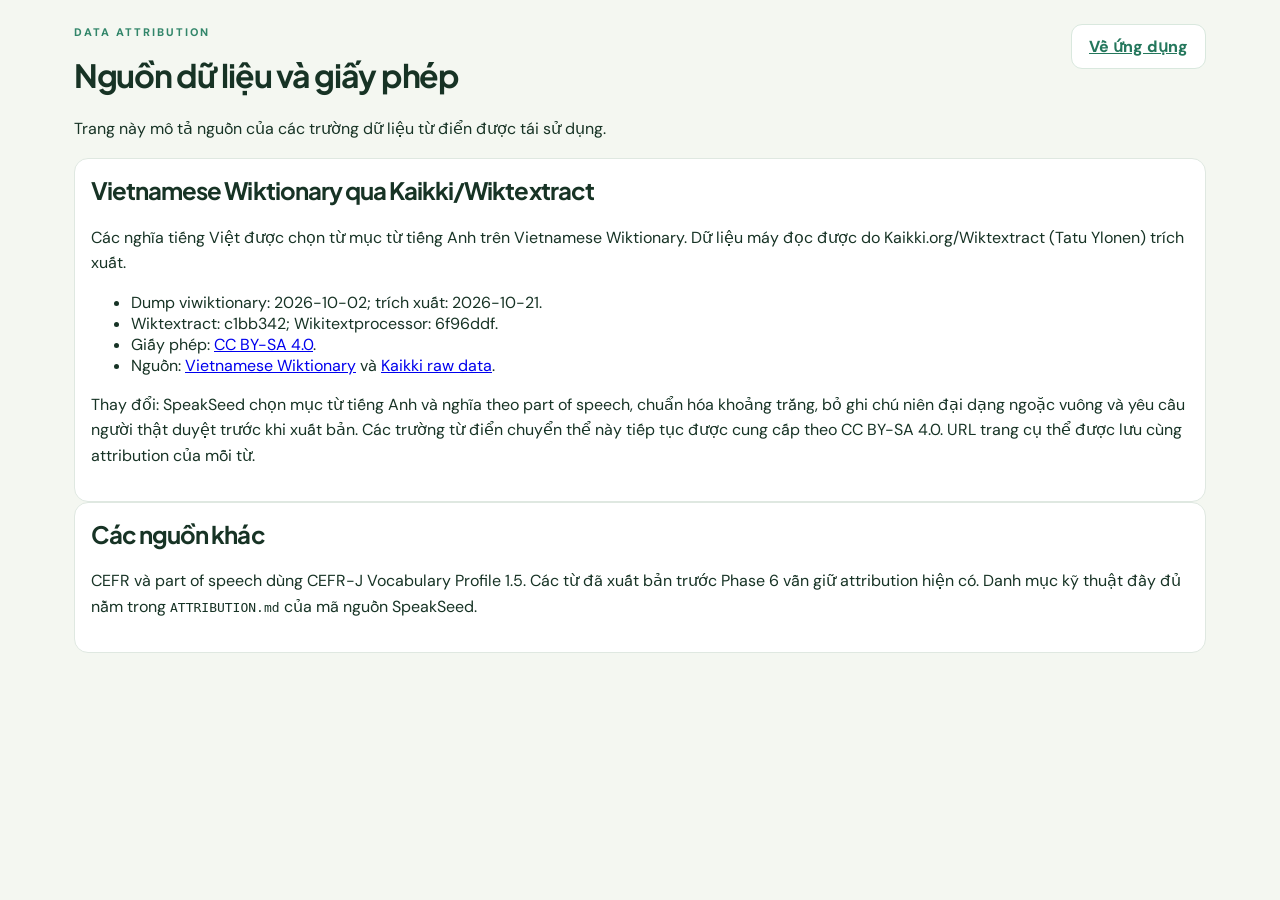
==== static/data-attribution.html @ 6220fe9c "Complete vocabulary release and safe PostgreSQL sync" ====
<!doctype html>
<html lang="vi"><head><meta charset="utf-8"><meta name="viewport" content="width=device-width,initial-scale=1">
<title>SpeakSeed — Nguồn dữ liệu và giấy phép</title><link rel="stylesheet" href="/static/style.css?v=10"></head>
<body class="review-body"><main class="review-shell"><header><div><p class="eyebrow">DATA ATTRIBUTION</p>
<h1>Nguồn dữ liệu và giấy phép</h1><p>Trang này mô tả nguồn của các trường dữ liệu từ điển được tái sử dụng.</p></div><a class="outline" href="/">Về ứng dụng</a></header>
<section class="review-card"><h2>Vietnamese Wiktionary qua Kaikki/Wiktextract</h2>
<p>Các nghĩa tiếng Việt được chọn từ mục từ tiếng Anh trên Vietnamese Wiktionary. Dữ liệu máy đọc được do Kaikki.org/Wiktextract (Tatu Ylonen) trích xuất.</p>
<ul><li>Dump viwiktionary: 2026-10-02; trích xuất: 2026-10-21.</li>
<li>Wiktextract: c1bb342; Wikitextprocessor: 6f96ddf.</li>
<li>Giấy phép: <a href="https://creativecommons.org/licenses/by-sa/4.0/" rel="license">CC BY-SA 4.0</a>.</li>
<li>Nguồn: <a href="https://vi.wiktionary.org/">Vietnamese Wiktionary</a> và <a href="https://kaikki.org/viwiktionary/rawdata.html">Kaikki raw data</a>.</li></ul>
<p>Thay đổi: SpeakSeed chọn mục từ tiếng Anh và nghĩa theo part of speech, chuẩn hóa khoảng trắng, bỏ ghi chú niên đại dạng ngoặc vuông và yêu cầu người thật duyệt trước khi xuất bản. Các trường từ điển chuyển thể này tiếp tục được cung cấp theo CC BY-SA 4.0. URL trang cụ thể được lưu cùng attribution của mỗi từ.</p></section>
<section class="review-card"><h2>Các nguồn khác</h2><p>CEFR và part of speech dùng CEFR-J Vocabulary Profile 1.5. Các từ đã xuất bản trước Phase 6 vẫn giữ attribution hiện có. Danh mục kỹ thuật đầy đủ nằm trong <code>ATTRIBUTION.md</code> của mã nguồn SpeakSeed.</p></section>
</main></body></html>
---- static/style.css ----
@import url('https://fonts.googleapis.com/css2?family=DM+Sans:wght@400;500;600;700;800&family=Plus+Jakarta+Sans:wght@500;600;700;800&display=swap');
:root{--ink:#1e3440;--muted:#82939a;--green:#287b62;--light:#e9f6ee;--border:#e8edeb;--bg:#f8faf8;--orange:#ffb862}*{box-sizing:border-box}body{margin:0;font-family:'DM Sans',sans-serif;background:var(--bg);color:var(--ink)}button,input,textarea,select{font:inherit}button{cursor:pointer}h1,h2,h3,p{margin-top:0}h1,h2,h3{font-family:'Plus Jakarta Sans',sans-serif;letter-spacing:-.04em}p{line-height:1.6}.layout{display:flex;min-height:100vh}.sidebar{width:254px;background:#fff;border-right:1px solid var(--border);padding:29px 18px;display:flex;flex-direction:column;position:sticky;top:0;height:100vh;flex-shrink:0}.brand{font-size:25px;font-weight:800;letter-spacing:-1.5px;padding:0 13px 45px;color:#193c34}.brand>span:not(.brandmark){color:#47a47b}.brandmark{display:inline-grid;place-items:center;width:38px;height:38px;background:#d9f2df;color:#21835d;border-radius:12px;margin-right:6px;font-size:29px}.brand small{display:block;font-size:9px;letter-spacing:2px;margin:6px 0 0 52px;color:#92a6a0}.nav{display:grid;gap:9px}.nav button{border:0;background:transparent;text-align:left;border-radius:13px;padding:15px 18px;font-size:15px;font-weight:700;color:#73858a;display:flex;gap:15px;align-items:center}.nav button.active{background:#e5f5eb;color:#267e5b}.nav button:hover{background:#eff8f2}.sidebar-bottom{margin-top:auto}.side-card{border-radius:17px;background:#f1f8e9;padding:19px}.side-card>div{font-size:30px;margin-bottom:8px}.side-card b{font-size:14px}.side-card p{font-size:12px;color:#72877b;margin:7px 0 0}.user{padding:19px 7px 0;font-size:12px;color:#7b898a}.main{flex:1;min-width:0}.top{height:91px;background:#fff;border-bottom:1px solid var(--border);padding:0 45px;display:flex;justify-content:space-between;align-items:center}.breadcrumb{font-size:10px;letter-spacing:1.5px;font-weight:800;color:#a4b1b0}.breadcrumb span{margin:0 10px;color:#c8d2cd}.breadcrumb b{color:#54756a}.topright{display:flex;gap:14px;align-items:center}.pill{background:#fff6e8;color:#ae722c;border-radius:22px;padding:10px 15px;font-size:13px}.outline{border:1px solid #d9e8de;background:white;border-radius:11px;padding:11px 17px;color:#24775c;font-weight:800}.content{max-width:1240px;margin:auto;padding:38px 45px 70px}.hero{background:#dff1e6;min-height:276px;border-radius:25px;padding:43px 45px;display:flex;align-items:center;justify-content:space-between;overflow:hidden;position:relative}.eyebrow{font-size:11px;letter-spacing:2px;color:#32866a;font-weight:800;margin-bottom:13px}.hero h1{font-size:38px;line-height:1.2;max-width:570px;margin-bottom:15px}.hero p{max-width:480px;color:#66847a;margin-bottom:22px}.hero-graphic{font-size:128px;transform:rotate(-13deg);filter:drop-shadow(0 18px 15px #8db9a980)}.primary{border:0;border-radius:12px;background:#288362;color:white;padding:13px 22px;font-weight:800;box-shadow:0 5px 12px #267c6030}.primary:hover{background:#1f6e52}.primary:disabled{opacity:.45;cursor:not-allowed}.section-head{display:flex;align-items:end;justify-content:space-between;margin:33px 0 18px}.section-head h2{font-size:21px;margin:0}.section-head small{color:var(--muted)}.stats{display:grid;grid-template-columns:repeat(3,1fr);gap:16px;margin-top:24px}.stat,.panel,.topic,.game,.flash,.chatbox{background:#fff;border:1px solid var(--border);border-radius:18px}.stat{padding:22px;display:flex;gap:17px;align-items:center}.stat .emoji{font-size:27px;background:#f1f8f4;width:55px;height:55px;display:grid;place-items:center;border-radius:15px}.stat strong{display:block;font-size:25px}.stat small{color:var(--muted);font-size:12px}.topics{display:grid;grid-template-columns:repeat(3,1fr);gap:16px}.topic{padding:22px;cursor:pointer;transition:.15s}.topic:hover{transform:translateY(-3px);border-color:#8bcaad}.topic .topic-emoji{font-size:31px;background:#f3f8ef;display:grid;place-items:center;width:61px;height:61px;border-radius:17px;margin-bottom:20px}.topic h3{font-size:16px;margin:0 0 7px}.topic p{font-size:12px;color:var(--muted);margin:0}.topic .bar,.bar{height:7px;background:#edf3ee;border-radius:12px;overflow:hidden;margin-top:17px}.bar>div{height:100%;background:#45b785;border-radius:12px}.subhead{font-size:30px;margin:5px 0 9px}.subdesc{color:#82939a;margin-bottom:25px}.toolbar{display:flex;align-items:center;gap:12px;flex-wrap:wrap;margin:20px 0}.select{padding:12px 15px;border:1px solid #e0e9e5;background:white;border-radius:12px;color:#3d6054}.counter{color:#81948a;font-size:13px;margin-left:auto}.flash{max-width:620px;margin:25px auto;padding:30px 35px;text-align:center;min-height:335px;display:flex;flex-direction:column;align-items:center;justify-content:center;box-shadow:0 18px 50px #2a60430b}.flash .bigemoji{font-size:76px}.flash h2{font-size:43px;margin:15px 0 7px}.ipa{color:#85a096;font-size:17px}.meaning{font-size:22px;color:#2a8260;font-weight:800;margin:13px 0}.example{font-style:italic;color:#8a9c9a;font-size:14px}.actions{display:flex;justify-content:center;gap:12px;flex-wrap:wrap;margin:20px}.secondary{border:1px solid #cfe3d8;background:white;color:#2b8060;border-radius:12px;padding:12px 19px;font-weight:800}.danger{border-color:#ffe1d6;color:#d17954}.hint{color:#91a39c;font-size:12px;text-align:center}.panel{padding:25px}.speak-grid{display:grid;grid-template-columns:1.1fr .9fr;gap:20px}.score{font-size:62px;color:#2a8564;font-weight:800}.mic{font-size:33px;border:0;background:#e3f5ea;border-radius:50%;width:83px;height:83px;margin:17px}.mic.recording{background:#ffded8;animation:pulse 1s infinite}@keyframes pulse{50%{transform:scale(1.08)}}.feedback{padding:18px;border-radius:13px;background:#f0f8f2;margin-top:15px;white-space:pre-wrap}.game{max-width:680px;padding:30px;margin:auto}.choice{width:100%;padding:16px;text-align:left;border:1px solid #e3ebe6;border-radius:12px;background:#fff;margin:6px 0;font-weight:700}.choice:hover{background:#eef8f1}.choice.correct{background:#dcf5e6;border-color:#58b987}.choice.wrong{background:#ffe9e6;border-color:#f0a99a}.chatbox{max-width:820px;height:490px;display:flex;flex-direction:column;overflow:hidden}.messages{flex:1;overflow-y:auto;padding:22px;display:flex;flex-direction:column;gap:15px}.bubble{padding:13px 17px;border-radius:15px;max-width:83%;white-space:pre-wrap;line-height:1.6;font-size:14px;background:#f0f6f1;align-self:flex-start}.bubble.mine{background:#2e8867;color:white;align-self:flex-end}.chat-form{border-top:1px solid var(--border);display:flex;gap:10px;padding:16px}.chat-form input{flex:1;min-width:0;border:1px solid #e4ede8;border-radius:12px;padding:12px}.progressrow{display:flex;justify-content:space-between;border-bottom:1px solid var(--border);padding:15px 0;gap:15px}.progressrow:last-child{border:0}.muted{color:#81948d}.hidden{display:none!important}.modal-wrap{position:fixed;inset:0;background:#16382e80;z-index:10;display:grid;place-items:center;padding:20px}.modal{position:relative;background:white;width:100%;max-width:430px;padding:35px;border-radius:24px;box-shadow:0 30px 80px #0002;text-align:center}.modal h2{font-size:25px;margin-bottom:5px}.modal p{font-size:13px;color:#82918c}.logo-circle{background:#e6f5eb;color:#298360;font-size:37px;width:62px;height:62px;border-radius:19px;margin:0 auto 16px}.close{position:absolute;right:18px;top:12px;border:0;background:none;font-size:28px;color:#889}.modal form{text-align:left}.modal label{display:block;font-size:12px;font-weight:800;margin:15px 0 7px}.modal input{width:100%;border:1px solid #dbe8df;border-radius:11px;padding:13px}.full{width:100%;margin-top:20px}.textbtn{border:0;background:none;color:#288362;font-weight:800;margin-top:8px}.error{color:#c85648!important}.toast{position:fixed;right:20px;bottom:20px;background:#254e40;color:white;padding:13px 18px;border-radius:12px;opacity:0;pointer-events:none;transition:.2s;z-index:30}.toast.show{opacity:1}@media(max-width:950px){.sidebar{width:78px;padding:24px 10px}.brand{font-size:0;padding:0 8px 40px}.brandmark{font-size:28px}.brand small,.nav span,.sidebar-bottom{display:none}.nav button{justify-content:center;font-size:23px;padding:12px}.top{padding:0 25px}.content{padding:28px 25px}.hero h1{font-size:31px}.hero-graphic{font-size:80px}.topics{grid-template-columns:repeat(2,1fr)}}@media(max-width:620px){.layout{display:block}.sidebar{position:fixed;top:auto;bottom:0;left:0;width:100%;height:64px;z-index:5;padding:5px 6px;border-right:0;border-top:1px solid var(--border)}.brand{display:none}.nav{display:flex;justify-content:space-around;gap:0}.nav button{font-size:21px;padding:10px 12px}.main{padding-bottom:70px}.top{height:64px;padding:0 16px}.breadcrumb{font-size:9px;letter-spacing:.5px}.breadcrumb span{margin:0 3px}.pill{display:none}.outline{font-size:12px;padding:9px}.content{padding:20px 15px}.hero{padding:26px;min-height:240px}.hero h1{font-size:27px}.hero p{font-size:13px}.hero-graphic{display:none}.stats{grid-template-columns:repeat(3,1fr);gap:7px}.stat{padding:13px 7px;display:block;text-align:center}.stat .emoji{margin:auto auto 7px;width:38px;height:38px;font-size:20px}.stat strong{font-size:21px}.stat small{font-size:10px}.topics{gap:10px}.topic{padding:15px}.topic .topic-emoji{width:48px;height:48px;font-size:25px;margin-bottom:12px}.topic h3{font-size:14px}.speak-grid{grid-template-columns:1fr}.flash{padding:25px 15px}.flash h2{font-size:36px}.subhead{font-size:25px}.game{padding:18px}.counter{margin-left:0}}

.stagebar{display:flex;gap:13px;align-items:center;flex-wrap:wrap;background:#e8f5ed;border:1px solid #cfe8d9;border-radius:15px;padding:12px 18px;margin-bottom:23px;font-size:13px;color:#497562}.stagebar label{font-weight:800}.stagebar select{padding:9px 12px;background:white;border:1px solid #bddfcb;border-radius:9px;font-weight:700;color:#276c53}.answer-input{display:block;width:100%;padding:17px;margin:19px 0 14px;border:2px solid #dce9e1;border-radius:12px;font-size:17px;outline:none}.answer-input:focus{border-color:#45ae80}.promptemoji{font-size:58px;margin:16px 0}.exercise-question{font-size:27px;line-height:1.4}.nav{overflow-y:auto;min-height:0}.sidebar-bottom{padding-top:12px}@media(max-width:620px){.nav{overflow-x:auto;justify-content:flex-start}.nav button{flex:0 0 auto;font-size:20px}.nav button span{display:none}.stagebar span{width:100%}.exercise-question{font-size:22px}}
.speakpanel{background:white;border:1px solid #e3ece7;border-radius:22px;padding:24px;max-width:900px}.speakcontrols{display:flex;gap:12px;flex-wrap:wrap;margin-bottom:16px}.speakcontrols label{display:flex;flex-direction:column;gap:6px;font-size:13px;font-weight:700}.speakcontrols select{padding:11px;border:1px solid #cbdcd3;border-radius:10px;background:#f8fcfa;min-width:145px}.speaklog{height:350px;overflow-y:auto;background:#f6faf8;border-radius:15px;padding:18px;margin:18px 0;display:flex;flex-direction:column;gap:12px}.speaklog .bubble{max-width:85%;align-self:flex-start;white-space:pre-wrap}.speaklog .bubble.mine{align-self:flex-end;background:#d9f4e4}.speakactions{display:flex;gap:12px;margin-bottom:16px}@media(max-width:650px){.speakpanel{padding:14px}.speakcontrols label{width:100%}.speakcontrols select{width:100%}.speaklog{height:300px}}
.grammar-summary{display:grid;grid-template-columns:repeat(3,1fr);gap:14px;margin:22px 0}.grammar-summary>div{background:#eaf7ef;border:1px solid #cee8d8;border-radius:16px;padding:18px;text-align:center}.grammar-summary strong{display:block;font-size:28px;color:#277c5d}.grammar-summary span{font-size:12px;color:#6f887d}.grammar-roadmap{display:grid;gap:22px}.grammar-unit{background:white;border:1px solid var(--border);border-radius:21px;padding:25px}.unit-head{display:flex;justify-content:space-between;gap:20px}.unit-head h2{margin:3px 0 8px}.unit-head p{color:var(--muted);margin:0}.unit-score{text-align:center;background:#f2f8f4;border-radius:14px;padding:12px 18px;min-width:105px}.unit-score b{display:block;font-size:21px;color:#297e60}.unit-score small{font-size:10px;color:var(--muted)}.lesson-grid{display:grid;grid-template-columns:repeat(2,1fr);gap:10px;margin:20px 0}.lesson-card{border:1px solid #deebe3;background:#fbfdfc;border-radius:13px;padding:14px;text-align:left;display:flex;align-items:center;gap:12px;color:#294e41}.lesson-card>span{display:grid;place-items:center;min-width:31px;height:31px;border-radius:50%;background:#e5f4ea;color:#2b815f;font-weight:800}.lesson-card b,.lesson-card small{display:block}.lesson-card small{margin-top:4px;color:#879991}.lesson-card:hover{border-color:#70bd95;background:#f1faf4}.lesson-card.done{border-color:#58b987;background:#effaf3}.unit-test{margin-top:2px}.lesson-theory{display:grid;grid-template-columns:1.2fr .8fr;gap:24px;background:#e8f5ed;border:1px solid #cae5d5;border-radius:21px;padding:27px;margin:14px 0}.lesson-theory h1{margin:5px 0 12px}.lesson-theory p{line-height:1.7}.formula{background:white;border-radius:12px;padding:14px;margin-top:17px}.formula b{display:block;font-size:11px;color:#668579;text-transform:uppercase;margin-bottom:7px}.formula code{white-space:normal;color:#186c4d;font-size:15px}.examples{background:#fff;border-radius:15px;padding:18px}.examples h3{margin-top:0}.examples p{padding-bottom:12px;border-bottom:1px solid #edf2ef}.examples p:last-child{border:0;padding-bottom:0}.examples span{color:#71887f;font-size:13px}.common-errors{background:#fff4f0;border:1px solid #f4d9d0;border-radius:14px;padding:15px 19px;margin-bottom:20px}.common-errors summary{font-weight:800;cursor:pointer}.common-errors>div{margin-top:13px;font-size:14px}.grammar-exercise{max-width:820px;margin:22px auto;background:white;border:1px solid var(--border);border-radius:21px;padding:28px}.grammar-exercise h2{line-height:1.5}.exercise-meta{display:flex;justify-content:space-between;color:#568071;font-size:12px;text-transform:uppercase;letter-spacing:.5px}.grammar-options{display:grid;gap:10px;margin:20px 0}.vocab-hints{display:flex;gap:8px;flex-wrap:wrap;margin:16px 0}.vocab-hints>small{width:100%;color:#869991}.vocab-chip{background:#f0f7f2;border:1px solid #d8e9de;border-radius:20px;padding:6px 10px;font-size:11px;color:#55756a}.feedback.ok{border-left:4px solid #43a978}.feedback.no{border-left:4px solid #df8b68}@media(max-width:700px){.lesson-grid,.lesson-theory{grid-template-columns:1fr}.unit-head{display:block}.unit-score{margin-top:15px}.grammar-unit,.grammar-exercise{padding:18px}.grammar-summary{gap:7px}.grammar-summary>div{padding:12px 5px}}

.dashboard-head{display:flex;align-items:center;justify-content:space-between;gap:20px;background:linear-gradient(135deg,#dff3e7,#f3fae9);border-radius:24px;padding:30px 34px;margin-bottom:20px}.dashboard-head h1{font-size:32px;margin:5px 0}.dashboard-head p{margin:0;color:#668078}.metric-grid{display:grid;grid-template-columns:repeat(5,1fr);gap:12px;margin-bottom:20px}.metric{background:#fff;border:1px solid var(--border);border-radius:17px;padding:18px;text-align:center}.metric span{display:block;font-size:23px}.metric b{display:block;font-size:25px;margin:6px 0;color:#277c5d}.metric small{color:var(--muted)}.dashboard-grid{display:grid;grid-template-columns:1.15fr .85fr;gap:20px}.daily-plan{display:grid;gap:10px}.plan-item{width:100%;display:flex;align-items:center;gap:13px;text-align:left;border:1px solid #dfeae4;background:#fbfdfc;border-radius:13px;padding:13px;color:var(--ink)}.plan-item>span{display:grid;place-items:center;width:38px;height:38px;border-radius:11px;background:#e7f4eb;color:#287b62;font-weight:800}.plan-item b,.plan-item small{display:block}.plan-item small{color:var(--muted);margin-top:3px}.plan-item.done{background:#edf9f1;border-color:#94d0ad}.plan-item.done>span{background:#48a978;color:white}.next-card{background:#eef8f2;border-radius:15px;padding:17px;margin-bottom:22px}.next-card>span,.level-badge{display:inline-grid;place-items:center;background:#287b62;color:#fff;border-radius:10px;padding:7px 10px;font-weight:800}.next-card h3{margin:10px 0 5px}.weak-row{display:flex;justify-content:space-between;padding:10px 0;border-bottom:1px solid var(--border);font-size:13px}.placement-intro{max-width:720px;margin:20px auto}.placement-intro li{margin:9px 0;line-height:1.5}.placement-progress{max-width:760px;margin:0 auto 20px}.placement-progress>div:first-child{display:flex;justify-content:space-between}.placement-progress span{color:var(--muted);font-size:13px}.placement-question{max-width:760px}.placement-result{max-width:720px;margin:20px auto;background:#fff;border:1px solid var(--border);border-radius:22px;padding:30px;text-align:center}.level-badge{font-size:32px;width:82px;height:82px;border-radius:50%;margin-bottom:13px}.level-scores{display:grid;grid-template-columns:repeat(5,1fr);gap:8px;margin:22px 0}.level-scores>div{background:#f0f7f2;border-radius:12px;padding:12px}.level-scores b,.level-scores span{display:block}.level-scores span{color:var(--muted);margin-top:5px}.placement-result .feedback{text-align:left;margin:20px 0}
@media(max-width:900px){.metric-grid{grid-template-columns:repeat(3,1fr)}.dashboard-grid{grid-template-columns:1fr}}
@media(max-width:620px){.dashboard-head{padding:22px;display:block}.dashboard-head button{margin-top:14px}.dashboard-head h1{font-size:26px}.metric-grid{grid-template-columns:repeat(2,1fr);gap:8px}.metric{padding:13px 8px}.metric:last-child{grid-column:span 2}.metric b{font-size:21px}.level-scores{grid-template-columns:repeat(5,minmax(0,1fr));gap:4px}.level-scores>div{padding:9px 2px;font-size:12px}.placement-result{padding:20px 15px}.placement-question h2{font-size:21px}}
.placement-navigator{display:flex;gap:6px;max-width:850px;margin:0 auto 18px;overflow-x:auto;padding:5px 2px 10px}.placement-dot{flex:0 0 34px;height:34px;border:1px solid #d6e4dc;background:#fff;border-radius:9px;color:#6f847b;font-size:11px}.placement-dot.answered{background:#e0f4e8;border-color:#65b98b;color:#236c50}.placement-dot.skipped{background:#fff3dc;border-color:#e8bf71;color:#805e23}.placement-dot.audio_unavailable{background:#fbe9e5;border-color:#dba492;color:#8d4f3b}.placement-dot.active{outline:3px solid #ffb862;outline-offset:1px}.placement-passage{background:#f4f8f5;border-left:4px solid #459a75;border-radius:12px;padding:18px;line-height:1.8;margin-bottom:22px}.placement-listen{display:flex;align-items:center;gap:10px;flex-wrap:wrap;background:#eef7f2;border-radius:14px;padding:15px;margin-bottom:20px}.placement-listen span{font-size:12px;color:#60796f}.placement-actions{display:flex;gap:8px;justify-content:space-between;flex-wrap:wrap;margin-top:22px}.placement-submit{display:block;width:100%;margin-top:18px}.choice.selected{background:#dff3e7;border-color:#4bab7d}.order-answer{min-height:70px;border:2px dashed #bcdaca;border-radius:14px;padding:13px;display:flex;gap:7px;align-items:center;flex-wrap:wrap}.order-answer button,.order-tokens button{width:auto;margin:3px;padding:11px 14px}.order-answer button{border:1px solid #4eaf82;background:#e5f6ec;border-radius:10px;color:#245f49;font-weight:800}.order-answer span{color:#81948b}.order-tokens{display:flex;gap:7px;flex-wrap:wrap;margin:16px 0}.placement-section-scores{display:grid;grid-template-columns:repeat(3,1fr);gap:9px;margin:22px 0}.placement-section-scores>div{background:#eff7f2;border-radius:12px;padding:13px}.placement-section-scores b,.placement-section-scores strong,.placement-section-scores small{display:block}.placement-section-scores strong{font-size:23px;color:#277c5d;margin:5px}.placement-section-scores small{color:#71887f}.placement-analysis{text-align:left;background:#f7faf8;border-radius:15px;padding:18px;margin:20px 0}.placement-analysis h3{margin:9px 0}.placement-topic{display:inline-block;background:#e4f3e9;border-radius:20px;padding:7px 10px;margin:3px;font-size:12px}.placement-details{max-width:850px;margin:25px auto}.placement-review{background:#fff;border:1px solid var(--border);border-left:4px solid #d78b72;border-radius:13px;padding:14px 17px;margin:9px 0}.placement-review.correct{border-left-color:#46a879}.placement-review summary{cursor:pointer;font-weight:800}.placement-review h4{line-height:1.5}.placement-transcript{background:#edf6f0;border-radius:10px;padding:13px;line-height:1.6}.placement-transcript button{margin-left:8px}@media(max-width:620px){.placement-section-scores{grid-template-columns:repeat(2,1fr)}.placement-actions button{flex:1}.placement-actions .danger{flex-basis:100%}.placement-navigator{margin-left:-5px;margin-right:-5px}}
.goal-picker{display:flex;gap:9px;align-items:center;margin-top:14px;font-size:12px;font-weight:800;color:#497562}.goal-picker select{border:1px solid #b9dbc7;background:white;border-radius:9px;padding:7px}
.beginner-steps{display:grid;grid-template-columns:repeat(3,1fr);gap:14px;margin:24px 0}.beginner-steps>div,.beginner-onboarding{background:#fff;border:1px solid var(--border);border-radius:18px;padding:20px}.beginner-steps b{display:grid;place-items:center;width:34px;height:34px;border-radius:50%;background:#dff3e7;color:#267b5c}.beginner-steps h3{margin:12px 0 6px}.beginner-steps p,.beginner-onboarding p{color:#6f837b;font-size:13px;margin-bottom:0}.beginner-onboarding{display:flex;align-items:center;justify-content:space-between;gap:20px;margin-bottom:20px;border-color:#b9dec8;background:#f7fcf8}.beginner-onboarding h2{margin:0 0 7px}.beginner-onboarding .actions{margin:0;flex:0 0 auto}.beginner-actions{justify-content:flex-start;margin:0}@media(max-width:620px){.beginner-steps{grid-template-columns:1fr}.beginner-onboarding{display:block}.beginner-onboarding .actions{justify-content:flex-start;margin-top:16px}.beginner-onboarding .actions button,.beginner-actions button{width:100%}}

.skill-tabs{display:grid;grid-template-columns:repeat(4,1fr);gap:10px;margin:18px 0}.skill-tab{border:1px solid #dbe9e1;background:#fff;color:#59756b;border-radius:13px;padding:13px;font-weight:800}.skill-tab.active{background:#287b62;color:#fff;border-color:#287b62}.skill-note{display:flex;justify-content:space-between;align-items:center;gap:15px;background:#eaf6ee;border-radius:14px;padding:14px 18px;margin-bottom:16px}.skill-note span{color:#6f867e;font-size:13px}.skill-cards{display:grid;grid-template-columns:repeat(3,1fr);gap:14px}.skill-card{display:flex;gap:14px;text-align:left;background:#fff;border:1px solid var(--border);border-radius:17px;padding:20px;color:var(--ink);min-height:175px}.skill-card>span{display:grid;place-items:center;flex:0 0 45px;height:45px;border-radius:13px;background:#e9f5ed;font-size:22px}.skill-card h3{margin:5px 0 7px}.skill-card p{color:var(--muted);font-size:13px;line-height:1.45}.skill-card small,.skill-card em{color:#5e8275;font-size:10px;text-transform:uppercase;letter-spacing:.5px}.skill-card.done{border-color:#59b986;background:#f3fbf6}.skill-card:disabled{opacity:.55;cursor:not-allowed}.skill-hero{display:flex;align-items:center;gap:20px;background:linear-gradient(135deg,#e2f3e8,#f4faeb);border-radius:22px;padding:26px;margin:12px 0 18px}.skill-hero>span{display:grid;place-items:center;min-width:72px;height:72px;background:#fff;border-radius:20px;font-size:37px}.skill-hero h1{margin:3px 0 8px}.skill-hero p{margin:0;color:#668078}.skill-content,.skill-question,.reading-passage,.vocab-save,.speaking-task{background:#fff;border:1px solid var(--border);border-radius:18px;padding:25px;margin:15px 0}.listening-content{text-align:center}.listening-content details{text-align:left;background:#f4f8f5;border-radius:12px;padding:13px 16px;margin-top:18px}.listening-content summary{cursor:pointer;font-weight:800}.skill-question{max-width:850px;margin:18px auto}.reading-passage{font-size:18px;line-height:1.9}.vocab-save{display:flex;gap:8px;flex-wrap:wrap}.vocab-save h3{width:100%}.vocab-save .vocab-chip{cursor:pointer}.vocab-save .vocab-chip b{color:#267b5e}.rubric,.writing-limits{display:flex;flex-wrap:wrap;gap:8px;margin:18px 0}.rubric span,.writing-limits span,.writing-limits b{background:#edf7f1;border-radius:20px;padding:8px 12px;font-size:12px}.writing-area{width:100%;min-height:280px;resize:vertical;border:2px solid #dce9e1;border-radius:14px;padding:17px;line-height:1.7;outline:none}.writing-area:focus{border-color:#45ae80}.writing-count{text-align:right;color:var(--muted);font-size:12px;margin-top:6px}.speaking-task{border-left:5px solid #328766}.skill-progress-grid{display:grid;grid-template-columns:repeat(4,1fr);gap:12px;margin:20px 0}.skill-progress-grid button{background:#fff;border:1px solid var(--border);border-radius:16px;padding:18px;color:var(--ink)}.skill-progress-grid span,.skill-progress-grid b,.skill-progress-grid small{display:block}.skill-progress-grid span{font-size:25px}.skill-progress-grid b{font-size:22px;color:#287b62;margin:6px}.skill-progress-grid small{color:var(--muted)}
@media(max-width:800px){.skill-cards{grid-template-columns:1fr 1fr}.skill-progress-grid{grid-template-columns:1fr 1fr}}
@media(max-width:620px){.skill-tabs{grid-template-columns:1fr 1fr}.skill-cards{grid-template-columns:1fr}.skill-note{display:block}.skill-note span{display:block;margin-top:5px}.skill-hero{padding:18px;align-items:flex-start}.skill-hero>span{min-width:50px;height:50px;font-size:27px}.skill-content,.skill-question,.reading-passage,.vocab-save,.speaking-task{padding:18px}.reading-passage{font-size:16px}.writing-area{min-height:220px}.skill-progress-grid{gap:8px}.skill-progress-grid button{padding:13px 7px}}
.skip-link{position:fixed;left:12px;top:-80px;z-index:100;background:#fff;color:#174d3b;padding:12px;border:2px solid #287b62;border-radius:8px}.skip-link:focus{top:12px}button:focus-visible,input:focus-visible,textarea:focus-visible,select:focus-visible,a:focus-visible{outline:3px solid #ffb862;outline-offset:3px}@media(max-width:620px){html,body{overflow-x:hidden}button,input,select{min-height:44px}.sidebar{overflow:hidden;max-width:100vw}.nav{width:100%;max-width:100%;overflow-x:auto;overflow-y:hidden}}
.speech-panel{display:flex;align-items:center;gap:10px;flex-wrap:wrap;background:#eef8f2;border:1px solid #cfe5d7;border-radius:16px;padding:12px 14px;margin:0 0 18px}.speech-settings{display:flex;align-items:center;gap:10px;flex:1;flex-wrap:wrap}.speech-settings label{display:flex;align-items:center;gap:7px;font-size:12px;font-weight:800}.speech-settings select{max-width:270px;padding:9px;border:1px solid #cbded3;border-radius:9px;background:white}.speech-settings input[type=range]{width:115px;min-height:0}.speech-settings output{min-width:38px;color:#287b62}.speech-settings small{width:100%;color:#668078}.live-quota-warning{background:#fff6e8;border:1px solid #f1d3a6;color:#7c5726;border-radius:12px;padding:12px 15px;margin:12px 0;font-size:13px;line-height:1.5}@media(max-width:620px){.speech-panel,.speech-settings{align-items:stretch}.speech-settings label{width:100%;justify-content:space-between}.speech-settings select{max-width:100%;width:62%}.speech-settings button{flex:1}}
.placement-history{max-width:720px;margin:18px auto}.placement-history button{width:100%;display:flex;justify-content:space-between;align-items:center;border:1px solid #dbe8e0;background:#fff;border-radius:11px;padding:12px 14px;margin:7px 0;color:var(--ink)}.placement-history button:hover{background:#f0f8f3}.placement-history b{color:#277c5d}.placement-history span{font-size:12px;color:#71877f}
.placement-dot.in_progress{background:#e8f0fb;border-color:#86a8d2;color:#3d648f}
.vocabulary-tabs{display:flex;gap:8px;margin:16px 0 20px}.vocabulary-tabs button{border:1px solid #cfe2d7;background:#fff;color:#527268;border-radius:12px;padding:12px 18px;font-weight:800}.vocabulary-tabs button.active{background:#287b62;border-color:#287b62;color:#fff}.topic-summary{background:#edf7f1;border-radius:14px;padding:14px 18px;margin-bottom:16px;color:#53756a}.vocab-topic-grid{display:grid;grid-template-columns:repeat(3,1fr);gap:14px}.vocab-topic-card{display:flex;gap:14px;text-align:left;background:#fff;border:1px solid var(--border);border-radius:17px;padding:18px;color:var(--ink);min-height:190px}.vocab-topic-card>span{display:grid;place-items:center;flex:0 0 48px;height:48px;border-radius:14px;background:#edf7f1;font-size:25px}.vocab-topic-card h3{margin:3px 0 6px}.vocab-topic-card p{color:var(--muted);font-size:12px;line-height:1.4;margin-bottom:8px}.vocab-topic-card small,.vocab-topic-card em{display:block;color:#66877a;font-size:10px}.vocab-topic-card:disabled{opacity:.5;cursor:not-allowed}.vocab-search{min-width:210px;padding:12px 15px;border:1px solid #e0e9e5;background:white;border-radius:12px;color:#3d6054}@media(max-width:950px){.vocab-topic-grid{grid-template-columns:repeat(2,1fr)}}@media(max-width:620px){.vocabulary-tabs{display:grid;grid-template-columns:1fr 1fr}.vocabulary-tabs button{padding:11px 8px}.vocab-topic-grid{grid-template-columns:1fr}.vocab-topic-card{min-height:0}.vocab-search{width:100%;min-width:0}.toolbar>.select{flex:1;min-width:145px}}
.reviewed-enrichment{margin-top:14px;background:#edf7f1;border-radius:10px;padding:10px;font-size:12px}.reviewed-enrichment b,.reviewed-enrichment span{display:block}.reviewed-enrichment span{color:#527568;margin-top:4px}
.review-body{background:#f4f7f1;color:#173325}.review-shell{max-width:1180px;margin:auto;padding:24px}.review-shell>header{display:flex;justify-content:space-between;gap:16px;align-items:flex-start}.preview-warning{background:#fff3cd;border:1px solid #e7bd52;border-radius:12px;padding:12px;margin:18px 0;font-weight:800}.review-filters,.review-actions{display:flex;flex-wrap:wrap;gap:10px;align-items:center;background:white;padding:14px;border-radius:14px;margin:12px 0}.review-filters select,.review-actions input{min-height:42px;padding:8px;border:1px solid #cbd8ce;border-radius:9px}.review-actions input{flex:1;min-width:240px}.review-actions .danger{background:#8d2733;color:white}.review-grid{display:grid;grid-template-columns:repeat(2,minmax(0,1fr));gap:14px}.review-card{background:white;border:1px solid #dfe8e1;border-radius:14px;padding:16px}.review-card fieldset{border:1px solid #dfe8e1;border-radius:10px;display:grid;gap:6px}.review-card pre{white-space:pre-wrap;overflow-wrap:anywhere;font-size:12px}@media(max-width:700px){.review-shell{padding:14px}.review-shell>header{display:block}.review-grid{grid-template-columns:1fr}.review-actions button,.review-filters select{flex:1 1 44%}}
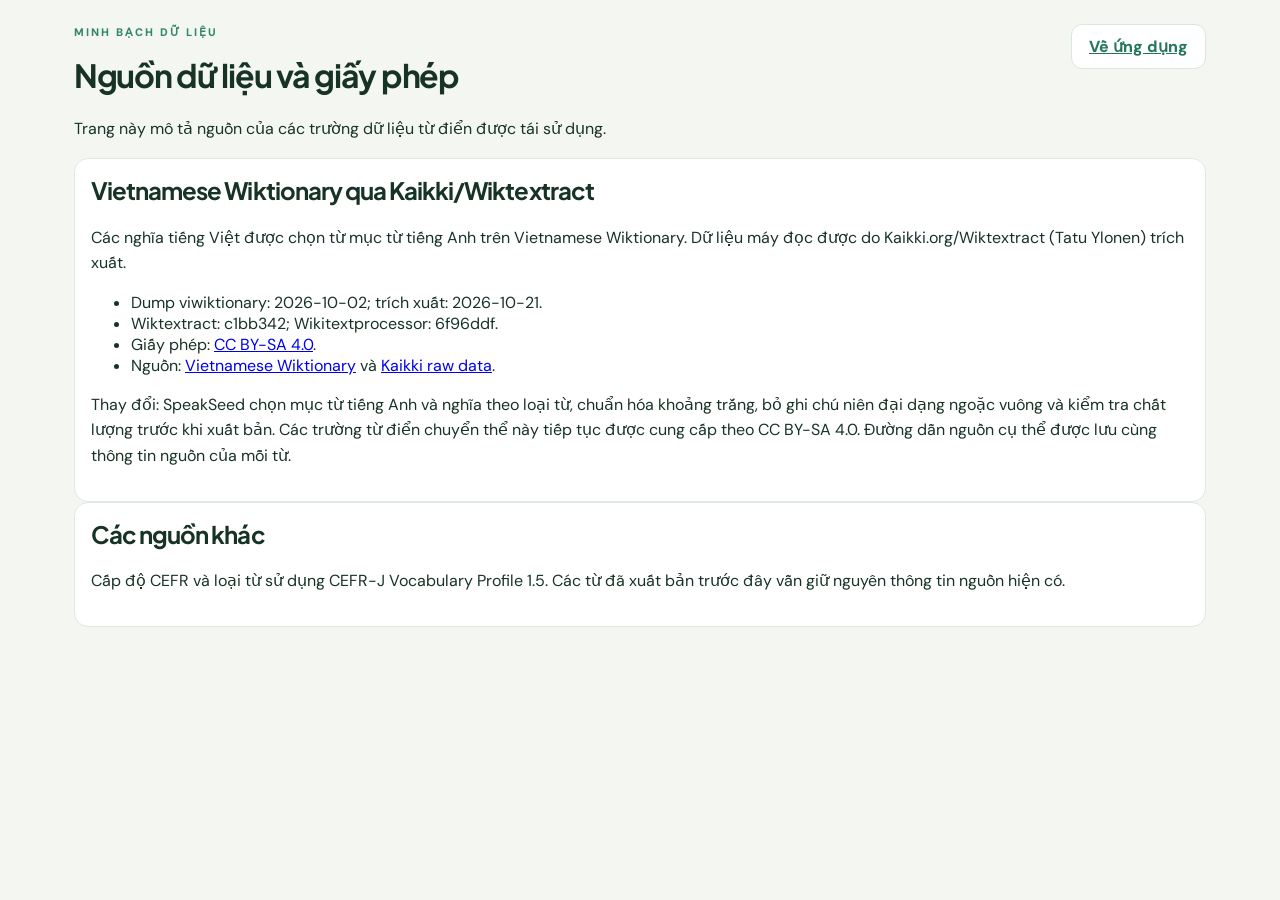
==== commit 149483ba: "fix: polish learner-facing UI and remove technical messages" ====
--- a/static/data-attribution.html
+++ b/static/data-attribution.html
@@ -1,7 +1,7 @@
 <!doctype html>
 <html lang="vi"><head><meta charset="utf-8"><meta name="viewport" content="width=device-width,initial-scale=1">
 <title>SpeakSeed — Nguồn dữ liệu và giấy phép</title><link rel="stylesheet" href="/static/style.css?v=10"></head>
-<body class="review-body"><main class="review-shell"><header><div><p class="eyebrow">DATA ATTRIBUTION</p>
+<body class="review-body"><main class="review-shell"><header><div><p class="eyebrow">MINH BẠCH DỮ LIỆU</p>
 <h1>Nguồn dữ liệu và giấy phép</h1><p>Trang này mô tả nguồn của các trường dữ liệu từ điển được tái sử dụng.</p></div><a class="outline" href="/">Về ứng dụng</a></header>
 <section class="review-card"><h2>Vietnamese Wiktionary qua Kaikki/Wiktextract</h2>
 <p>Các nghĩa tiếng Việt được chọn từ mục từ tiếng Anh trên Vietnamese Wiktionary. Dữ liệu máy đọc được do Kaikki.org/Wiktextract (Tatu Ylonen) trích xuất.</p>
@@ -9,6 +9,6 @@
 <li>Wiktextract: c1bb342; Wikitextprocessor: 6f96ddf.</li>
 <li>Giấy phép: <a href="https://creativecommons.org/licenses/by-sa/4.0/" rel="license">CC BY-SA 4.0</a>.</li>
 <li>Nguồn: <a href="https://vi.wiktionary.org/">Vietnamese Wiktionary</a> và <a href="https://kaikki.org/viwiktionary/rawdata.html">Kaikki raw data</a>.</li></ul>
-<p>Thay đổi: SpeakSeed chọn mục từ tiếng Anh và nghĩa theo part of speech, chuẩn hóa khoảng trắng, bỏ ghi chú niên đại dạng ngoặc vuông và yêu cầu người thật duyệt trước khi xuất bản. Các trường từ điển chuyển thể này tiếp tục được cung cấp theo CC BY-SA 4.0. URL trang cụ thể được lưu cùng attribution của mỗi từ.</p></section>
-<section class="review-card"><h2>Các nguồn khác</h2><p>CEFR và part of speech dùng CEFR-J Vocabulary Profile 1.5. Các từ đã xuất bản trước Phase 6 vẫn giữ attribution hiện có. Danh mục kỹ thuật đầy đủ nằm trong <code>ATTRIBUTION.md</code> của mã nguồn SpeakSeed.</p></section>
+<p>Thay đổi: SpeakSeed chọn mục từ tiếng Anh và nghĩa theo loại từ, chuẩn hóa khoảng trắng, bỏ ghi chú niên đại dạng ngoặc vuông và kiểm tra chất lượng trước khi xuất bản. Các trường từ điển chuyển thể này tiếp tục được cung cấp theo CC BY-SA 4.0. Đường dẫn nguồn cụ thể được lưu cùng thông tin nguồn của mỗi từ.</p></section>
+<section class="review-card"><h2>Các nguồn khác</h2><p>Cấp độ CEFR và loại từ sử dụng CEFR-J Vocabulary Profile 1.5. Các từ đã xuất bản trước đây vẫn giữ nguyên thông tin nguồn hiện có.</p></section>
 </main></body></html>
--- a/static/style.css
+++ b/static/style.css
@@ -19,6 +19,11 @@
 .speech-panel{display:flex;align-items:center;gap:10px;flex-wrap:wrap;background:#eef8f2;border:1px solid #cfe5d7;border-radius:16px;padding:12px 14px;margin:0 0 18px}.speech-settings{display:flex;align-items:center;gap:10px;flex:1;flex-wrap:wrap}.speech-settings label{display:flex;align-items:center;gap:7px;font-size:12px;font-weight:800}.speech-settings select{max-width:270px;padding:9px;border:1px solid #cbded3;border-radius:9px;background:white}.speech-settings input[type=range]{width:115px;min-height:0}.speech-settings output{min-width:38px;color:#287b62}.speech-settings small{width:100%;color:#668078}.live-quota-warning{background:#fff6e8;border:1px solid #f1d3a6;color:#7c5726;border-radius:12px;padding:12px 15px;margin:12px 0;font-size:13px;line-height:1.5}@media(max-width:620px){.speech-panel,.speech-settings{align-items:stretch}.speech-settings label{width:100%;justify-content:space-between}.speech-settings select{max-width:100%;width:62%}.speech-settings button{flex:1}}
 .placement-history{max-width:720px;margin:18px auto}.placement-history button{width:100%;display:flex;justify-content:space-between;align-items:center;border:1px solid #dbe8e0;background:#fff;border-radius:11px;padding:12px 14px;margin:7px 0;color:var(--ink)}.placement-history button:hover{background:#f0f8f3}.placement-history b{color:#277c5d}.placement-history span{font-size:12px;color:#71877f}
 .placement-dot.in_progress{background:#e8f0fb;border-color:#86a8d2;color:#3d648f}
+.xp-panel{background:linear-gradient(135deg,#fff8df,#f0f9ed);border:1px solid #e5dfb5;border-radius:18px;padding:18px;margin:0 0 20px}.xp-panel>div:first-child{display:flex;justify-content:space-between;gap:12px}.xp-panel small{color:var(--muted)}.xp-panel .bar{margin:12px 0}.achievements{display:flex;gap:8px;flex-wrap:wrap}.achievement{border:1px solid #d5ddd7;background:#fff;color:#7a8982;border-radius:999px;padding:7px 11px;font-size:12px}.achievement.earned{border-color:#e4bd54;background:#fff4c9;color:#775a08;font-weight:800}.journey{margin-top:20px}.journey-unit{display:flex;align-items:center;gap:12px;border:1px solid #dfe9e3;border-radius:13px;padding:14px;margin:9px 0}.journey-unit>span{display:grid;place-items:center;width:36px;height:36px;border-radius:50%;background:#edf3ef}.journey-unit b,.journey-unit small{display:block}.journey-unit small{color:var(--muted);margin-top:4px}.journey-unit.completed{background:#edf9f1;border-color:#8dcba7}.journey-unit.in_progress{border-color:#e9bc64;background:#fffaf0}.journey-unit.locked{opacity:.6}
+@media(max-width:620px){.xp-panel>div:first-child{display:block}.xp-panel small{display:block;margin-top:5px}.journey-unit{padding:12px}.metric-grid{grid-template-columns:repeat(2,minmax(0,1fr))}}
+.game-tabs{max-width:720px;margin-left:auto;margin-right:auto}.match-board{display:grid;grid-template-columns:1fr 1fr;gap:16px;max-width:760px;margin:20px auto}.match-board>div{display:grid;gap:10px}.match-board .choice{margin:0;min-height:58px}.match-board .matched{background:#dff5e8;border-color:#51ad79;color:#236e4c}.feedback.success{max-width:760px;margin:15px auto;text-align:center}.feedback.success button{margin-left:12px}@media(max-width:620px){.match-board{gap:8px}.match-board .choice{padding:10px 7px;font-size:13px}.feedback.success button{display:block;width:100%;margin:12px 0 0}}
+.speak-target{display:flex;align-items:center;justify-content:space-between;gap:20px;background:#e7f5ec;border:1px solid #cce5d5;border-radius:20px;padding:22px 26px;margin:16px 0}.speak-target>div:first-child{display:flex;align-items:center;gap:18px;min-width:0}.speak-target>div:first-child>span{font-size:48px}.speak-target h1{font-size:32px;margin:0 0 6px;overflow-wrap:anywhere}.speak-target .actions{margin:0}.pronunciation-mode{display:block;background:#fff;border:1px solid var(--border);border-radius:20px;padding:25px;margin:16px 0}.pronunciation-mode h2{margin:8px 0}.mode-badge{display:inline-block;background:#ddf4e6;color:#26785a;border-radius:999px;padding:7px 11px;font-size:11px;font-weight:800;letter-spacing:.7px}.recognition-status{text-align:center;color:#55776b;font-weight:700}.recognition-result{padding:18px;border-radius:14px;margin-top:15px}.recognition-result.ok{background:#e6f7ec;border-left:4px solid #43a978}.recognition-result.retry{background:#fff3ed;border-left:4px solid #df8b68}.recognition-result p{margin:6px 0}.recognition-result small{display:block;color:#637a72;line-height:1.55}.privacy-note{background:#f3f6f4;border-radius:12px;padding:13px 15px;margin-top:16px;color:#64776f;font-size:12px;line-height:1.55}.advanced-mode summary{cursor:pointer;font-weight:800;color:#416b5d}.advanced-mode[open] summary{margin-bottom:15px}@media(max-width:620px){.speak-target{display:block;padding:18px}.speak-target>div:first-child{align-items:flex-start}.speak-target h1{font-size:24px}.speak-target .actions{justify-content:flex-start;margin:15px 0 0}.pronunciation-mode{padding:18px}.pronunciation-mode .mic{width:72px;height:72px}}
+.gemini-mode{border-color:#b8d9ca;background:linear-gradient(145deg,#f3fbf6,#fff)}.gemini-mode.disabled{background:#f7f8f7;border-color:#dfe5e2}.gemini-mode.disabled .mode-badge{background:#e8ecea;color:#697871}.ai-pronunciation-result{margin-top:18px;padding:20px;background:#eef8f2;border:1px solid #c7e5d3;border-radius:16px}.ai-pronunciation-result h3{margin:8px 0 15px}.ai-pronunciation-result section{background:#fff;border-radius:12px;padding:13px 15px;margin:10px 0}.ai-pronunciation-result section>b{color:#286d55}.ai-pronunciation-result ul{margin:8px 0;padding-left:20px}.ai-pronunciation-result li{margin:6px 0;line-height:1.45}.ai-pronunciation-result>small{display:block;color:#657a71;margin-top:13px}.gemini-mode .actions{align-items:center}@media(max-width:620px){.gemini-mode .actions button{flex:1 1 42%}.gemini-mode .actions .mic{flex:0 0 72px}.ai-pronunciation-result{padding:14px}}
 .vocabulary-tabs{display:flex;gap:8px;margin:16px 0 20px}.vocabulary-tabs button{border:1px solid #cfe2d7;background:#fff;color:#527268;border-radius:12px;padding:12px 18px;font-weight:800}.vocabulary-tabs button.active{background:#287b62;border-color:#287b62;color:#fff}.topic-summary{background:#edf7f1;border-radius:14px;padding:14px 18px;margin-bottom:16px;color:#53756a}.vocab-topic-grid{display:grid;grid-template-columns:repeat(3,1fr);gap:14px}.vocab-topic-card{display:flex;gap:14px;text-align:left;background:#fff;border:1px solid var(--border);border-radius:17px;padding:18px;color:var(--ink);min-height:190px}.vocab-topic-card>span{display:grid;place-items:center;flex:0 0 48px;height:48px;border-radius:14px;background:#edf7f1;font-size:25px}.vocab-topic-card h3{margin:3px 0 6px}.vocab-topic-card p{color:var(--muted);font-size:12px;line-height:1.4;margin-bottom:8px}.vocab-topic-card small,.vocab-topic-card em{display:block;color:#66877a;font-size:10px}.vocab-topic-card:disabled{opacity:.5;cursor:not-allowed}.vocab-search{min-width:210px;padding:12px 15px;border:1px solid #e0e9e5;background:white;border-radius:12px;color:#3d6054}@media(max-width:950px){.vocab-topic-grid{grid-template-columns:repeat(2,1fr)}}@media(max-width:620px){.vocabulary-tabs{display:grid;grid-template-columns:1fr 1fr}.vocabulary-tabs button{padding:11px 8px}.vocab-topic-grid{grid-template-columns:1fr}.vocab-topic-card{min-height:0}.vocab-search{width:100%;min-width:0}.toolbar>.select{flex:1;min-width:145px}}
 .reviewed-enrichment{margin-top:14px;background:#edf7f1;border-radius:10px;padding:10px;font-size:12px}.reviewed-enrichment b,.reviewed-enrichment span{display:block}.reviewed-enrichment span{color:#527568;margin-top:4px}
 .review-body{background:#f4f7f1;color:#173325}.review-shell{max-width:1180px;margin:auto;padding:24px}.review-shell>header{display:flex;justify-content:space-between;gap:16px;align-items:flex-start}.preview-warning{background:#fff3cd;border:1px solid #e7bd52;border-radius:12px;padding:12px;margin:18px 0;font-weight:800}.review-filters,.review-actions{display:flex;flex-wrap:wrap;gap:10px;align-items:center;background:white;padding:14px;border-radius:14px;margin:12px 0}.review-filters select,.review-actions input{min-height:42px;padding:8px;border:1px solid #cbd8ce;border-radius:9px}.review-actions input{flex:1;min-width:240px}.review-actions .danger{background:#8d2733;color:white}.review-grid{display:grid;grid-template-columns:repeat(2,minmax(0,1fr));gap:14px}.review-card{background:white;border:1px solid #dfe8e1;border-radius:14px;padding:16px}.review-card fieldset{border:1px solid #dfe8e1;border-radius:10px;display:grid;gap:6px}.review-card pre{white-space:pre-wrap;overflow-wrap:anywhere;font-size:12px}@media(max-width:700px){.review-shell{padding:14px}.review-shell>header{display:block}.review-grid{grid-template-columns:1fr}.review-actions button,.review-filters select{flex:1 1 44%}}
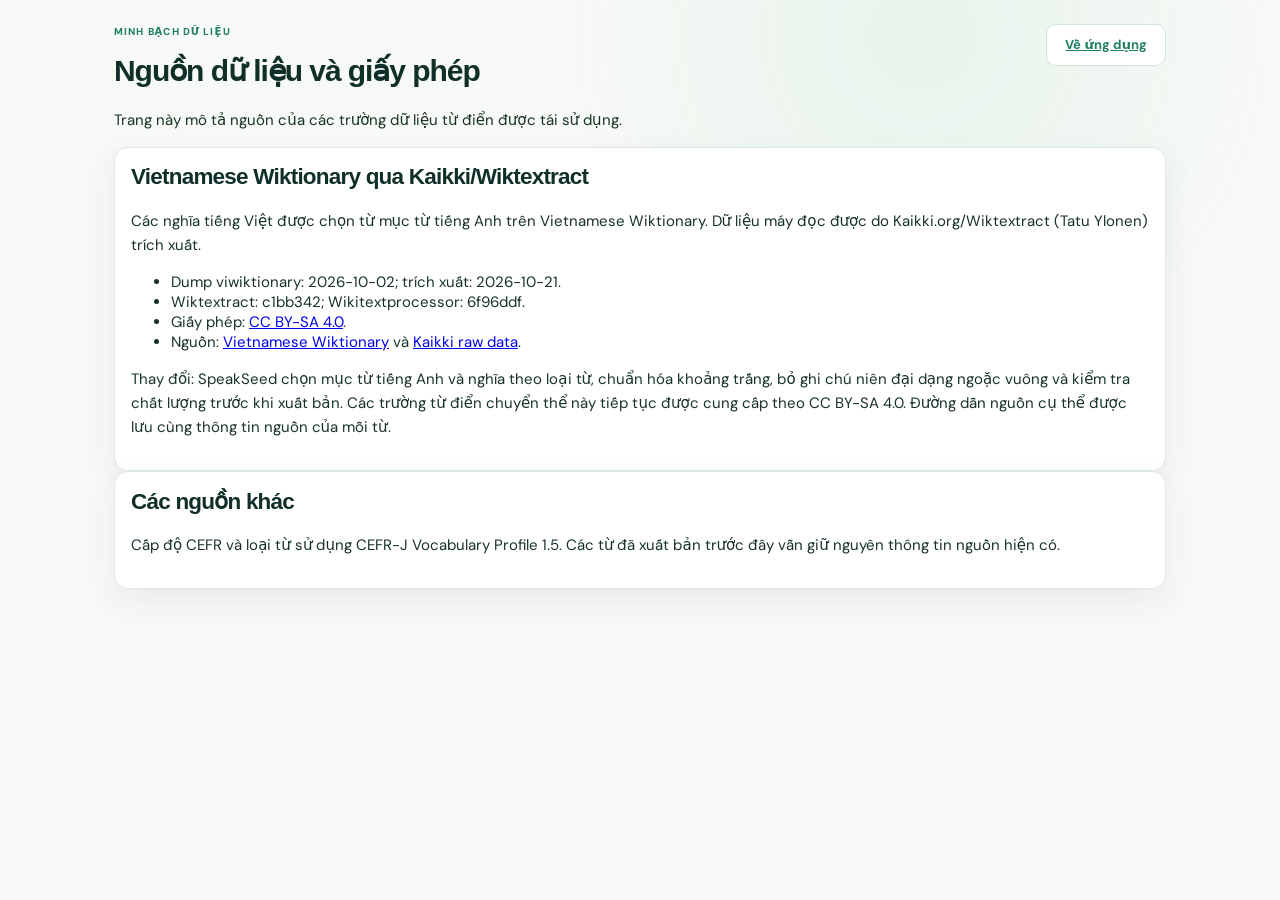
==== commit 1b9634b7: "feat: redesign SpeakSeed V2 UI UX" ====
--- a/static/data-attribution.html
+++ b/static/data-attribution.html
@@ -1,6 +1,6 @@
 <!doctype html>
 <html lang="vi"><head><meta charset="utf-8"><meta name="viewport" content="width=device-width,initial-scale=1">
-<title>SpeakSeed — Nguồn dữ liệu và giấy phép</title><link rel="stylesheet" href="/static/style.css?v=10"></head>
+<title>SpeakSeed — Nguồn dữ liệu và giấy phép</title><link rel="stylesheet" href="/static/style.css?v=13"><link rel="stylesheet" href="/static/v2.css?v=3"></head>
 <body class="review-body"><main class="review-shell"><header><div><p class="eyebrow">MINH BẠCH DỮ LIỆU</p>
 <h1>Nguồn dữ liệu và giấy phép</h1><p>Trang này mô tả nguồn của các trường dữ liệu từ điển được tái sử dụng.</p></div><a class="outline" href="/">Về ứng dụng</a></header>
 <section class="review-card"><h2>Vietnamese Wiktionary qua Kaikki/Wiktextract</h2>
--- a/static/v2.css
+++ b/static/v2.css
@@ -0,0 +1,162 @@
+:root{
+  --ink:#193d35;
+  --ink-strong:#102f29;
+  --muted:#6f867f;
+  --green:#217f65;
+  --green-dark:#17664f;
+  --light:#e7f5ec;
+  --border:#dfe9e4;
+  --bg:#f7f9f6;
+  --surface:#fff;
+  --yellow:#f4b544;
+  --blue:#e9f5ff;
+  --purple:#f3ecff;
+  --orange:#fff5df;
+  --pink:#fff0f1;
+  --shadow:0 10px 30px rgba(25,61,53,.07);
+}
+
+html{scroll-behavior:smooth}
+body{font-family:'Be Vietnam Pro','DM Sans',system-ui,sans-serif;background:var(--bg);color:var(--ink);font-size:15px}
+body::before{content:"";position:fixed;inset:0;pointer-events:none;background:radial-gradient(circle at 72% 4%,rgba(91,196,149,.09),transparent 28%);z-index:-1}
+h1,h2,h3{font-family:'Be Vietnam Pro',sans-serif;letter-spacing:-.035em;color:var(--ink-strong)}
+button,a,input,select,textarea{font-family:inherit}
+button,a{transition:background-color .18s ease,border-color .18s ease,color .18s ease,transform .18s ease,box-shadow .18s ease}
+button:not(:disabled):active{transform:translateY(1px)}
+
+.layout{min-height:100vh}
+.sidebar{width:260px;padding:22px 16px 18px;border-right:1px solid var(--border);box-shadow:8px 0 28px rgba(31,83,69,.035);z-index:20}
+.brand{display:flex;align-items:center;padding:0 12px 25px;gap:10px;font-size:23px;letter-spacing:-1.1px}
+.brandmark{width:40px;height:40px;border-radius:13px;margin:0;background:#daf3e5;font-size:25px;flex:0 0 40px}
+.brandword{display:block;color:#133b35;line-height:1}
+.brandword>span{color:#15956e}
+.brand small{margin:7px 0 0;letter-spacing:1.55px;color:#8da19a;font-size:7px;white-space:nowrap}
+.nav{display:block;overflow-y:auto;padding:0 4px 12px;scrollbar-width:thin;scrollbar-color:#d7e6de transparent}
+.nav-label{margin:17px 12px 7px;color:#91a59e;font-size:10px;font-weight:700;letter-spacing:.09em}
+.nav button,.nav-link{width:100%;display:flex;align-items:center;gap:12px;border:0;background:transparent;border-radius:12px;padding:11px 13px;color:#39594f;font-size:13px;font-weight:600;text-align:left;text-decoration:none}
+.nav button:hover,.nav-link:hover{background:#f0f7f3;color:var(--green)}
+.nav button.active{background:linear-gradient(90deg,#daf2e5,#e9f7ee);color:#126e55;box-shadow:inset 3px 0 #1a9a70}
+.nav-icon{display:grid;place-items:center;width:23px;height:23px;font-size:18px;color:#2c5b50;flex:0 0 23px}
+.nav button.active .nav-icon{color:var(--green)}
+.sidebar-bottom{padding:12px 4px 0}
+.side-card{border:1px solid #e2edcf;background:linear-gradient(135deg,#f5fae9,#eef8e8);padding:14px;border-radius:14px}
+.side-card>div{font-size:24px;margin-bottom:5px}.side-card b{font-size:12px}.side-card p{font-size:10px;line-height:1.5}
+.user{padding:13px 8px 0;font-size:11px}
+.sidebar-overlay{display:none}
+
+.main{min-height:100vh}
+.top{height:72px;margin:0;padding:0 24px;background:rgba(255,255,255,.92);backdrop-filter:blur(14px);border-bottom:1px solid var(--border);position:sticky;top:0;z-index:15}
+.page-identity{display:flex;align-items:center;gap:9px;min-width:0}
+.page-identity>span{display:none;color:#8ca098;font-size:12px}
+.page-identity b{font-size:16px;white-space:nowrap;overflow:hidden;text-overflow:ellipsis}
+.menu-toggle{display:none;border:1px solid var(--border);background:#fff;border-radius:11px;width:42px;height:42px;color:var(--ink);font-size:20px}
+.topright{gap:10px}
+.pill{background:#fff6e5;color:#9a671c;border:1px solid #f5dfb7;padding:9px 13px;font-size:12px}
+.account-button{display:flex;align-items:center;gap:10px;min-width:186px;border:1px solid var(--border);background:#fff;border-radius:13px;padding:7px 10px;color:var(--ink);text-align:left}
+.account-button:hover{border-color:#add6c3;box-shadow:0 6px 18px rgba(25,61,53,.07)}
+.account-avatar{display:grid;place-items:center;width:36px;height:36px;border-radius:50%;background:linear-gradient(145deg,#d8f2e3,#bce5d2);color:#17664f;font-weight:800;flex:0 0 36px}
+.account-copy{display:block;flex:1;min-width:0}.account-copy b,.account-copy small{display:block;white-space:nowrap;overflow:hidden;text-overflow:ellipsis}.account-copy b{font-size:12px}.account-copy small{font-size:9px;color:var(--muted);margin-top:3px}
+.content{max-width:1500px;padding:20px 24px 58px}
+body[data-current-view="home"] #content>.stagebar{display:none}
+
+.primary,.secondary,.outline{min-height:42px;border-radius:10px;padding:11px 18px;font-size:13px;font-weight:700;box-shadow:none}
+.primary{background:var(--green);color:#fff}.primary:hover{background:var(--green-dark);box-shadow:0 7px 18px rgba(33,127,101,.22)}
+.secondary{border-color:#cfe1d7;color:var(--green);background:#fff}.secondary:hover{background:#eff8f3;border-color:#9bcbb5}
+.primary:disabled,.secondary:disabled,.choice:disabled{opacity:.5;filter:saturate(.7)}
+.textbtn{color:var(--green);font-size:13px}
+.outline{border-color:#d1e3d9;color:var(--green)}
+.panel,.game,.flash,.chatbox,.stat,.topic,.grammar-unit,.grammar-exercise,.skill-card,.skill-content,.skill-question,.reading-passage,.vocab-save,.speaking-task,.pronunciation-mode{border-color:var(--border);box-shadow:var(--shadow)}
+.panel{border-radius:18px;padding:22px}
+.subhead{font-size:30px;margin:8px 0 7px}.subdesc{margin-bottom:22px;font-size:14px}
+.eyebrow{color:var(--green);font-size:10px;letter-spacing:.11em}
+.section-head{margin:0 0 16px}.section-head h2{font-size:18px}.section-head small{font-size:11px}
+.bar{height:8px;background:#e9eeec}.bar>div{background:linear-gradient(90deg,#24ac80,#4ac693)}
+
+/* Dashboard */
+.dashboard-shell{display:grid;grid-template-columns:minmax(0,1fr) 330px;gap:18px;align-items:start}
+.dashboard-main{display:grid;gap:18px;min-width:0}.dashboard-side{display:grid;gap:14px;position:sticky;top:90px}
+.welcome-banner{min-height:215px;border:1px solid #cfeade;border-radius:20px;background:linear-gradient(118deg,#eefaf3 0%,#daf4e7 54%,#c7efdc 100%);display:grid;grid-template-columns:minmax(0,1fr) minmax(310px,45%);overflow:hidden;position:relative}
+.welcome-copy{padding:28px 30px;display:flex;flex-direction:column;justify-content:center;position:relative;z-index:2}
+.welcome-copy h1{font-size:29px;line-height:1.25;margin:3px 0 8px}.welcome-copy p{font-size:14px;color:#55756a;max-width:520px;margin:0 0 18px}.welcome-copy .actions{justify-content:flex-start;margin:0}
+.welcome-art{width:100%;height:100%;object-fit:cover;object-position:center}
+.guest-welcome{grid-column:1/-1;min-height:270px}.guest-welcome .welcome-copy{padding:38px}.guest-welcome .welcome-copy h1{font-size:36px}
+.dashboard-panel{background:#fff;border:1px solid var(--border);border-radius:18px;padding:19px;box-shadow:0 7px 24px rgba(25,61,53,.045)}
+.dashboard-panel .section-head{display:flex;align-items:center;justify-content:space-between;gap:12px}
+.today-heading{display:flex;align-items:center;gap:10px}.today-heading>span{display:grid;place-items:center;width:30px;height:30px;border-radius:9px;background:#ddf4e7;color:var(--green)}
+.today-progress{display:flex;align-items:center;gap:12px;margin-bottom:15px}.today-progress .bar{flex:1;margin:0}.today-progress small{white-space:nowrap;color:var(--muted)}
+.daily-plan{grid-template-columns:repeat(5,minmax(120px,1fr));gap:10px}
+.plan-item{display:flex;flex-direction:column;align-items:flex-start;justify-content:space-between;gap:10px;min-height:156px;padding:13px;border-radius:14px;position:relative}
+.plan-item>span{width:39px;height:39px;border-radius:11px;font-size:17px}.plan-item>div{width:100%}.plan-item b{font-size:13px}.plan-item small{font-size:10px;line-height:1.45}.plan-item::after{content:"Bắt đầu  →";display:block;width:100%;padding:8px 5px;border-radius:8px;background:var(--green);color:#fff;text-align:center;font-size:10px;font-weight:700}
+.plan-item.done::after{content:"Đã hoàn thành"}.plan-item.done{opacity:.88}.plan-item.done>span{background:var(--green)}
+.plan-item[data-plan-key="review"]{background:#f7f2ff}.plan-item[data-plan-key="review"]>span{background:#eadcff;color:#7d4bd0}.plan-item[data-plan-key="grammar"]{background:#fff9e8}.plan-item[data-plan-key="grammar"]>span{background:#ffefbd;color:#b67b08}.plan-item[data-plan-key="listening"]{background:#eef8ff}.plan-item[data-plan-key="listening"]>span{background:#dcefff;color:#2677be}.plan-item[data-plan-key="reading"]{background:#fff0f1}.plan-item[data-plan-key="reading"]>span{background:#ffe0e4;color:#bd5361}.plan-item[data-plan-key="speaking"]{background:#edf9f3}.plan-item[data-plan-key="speaking"]>span{background:#d8f2e5;color:#18805e}.plan-item[data-plan-key="writing"]{background:#f5efff}.plan-item[data-plan-key="writing"]>span{background:#e8ddff;color:#7654ba}
+.learning-skills{display:grid;grid-template-columns:repeat(4,1fr);gap:12px}
+.dashboard-skill{border:1px solid transparent;border-radius:15px;padding:18px;text-align:left;color:var(--ink);min-height:168px;background:#edf8ff}
+.dashboard-skill:nth-child(2){background:#fff0f1}.dashboard-skill:nth-child(3){background:#eaf8f0}.dashboard-skill:nth-child(4){background:#f3edff}
+.dashboard-skill:hover{transform:translateY(-2px);border-color:#b9d8ca;box-shadow:0 9px 20px rgba(25,61,53,.08)}
+.dashboard-skill>span{font-size:38px;display:block;margin-bottom:12px}.dashboard-skill b{display:block;font-size:15px}.dashboard-skill small{display:block;color:#627b73;font-size:10px;line-height:1.5;margin:6px 0 13px}.dashboard-skill em{font-style:normal;color:var(--green);font-size:11px;font-weight:700}
+.dashboard-games{display:grid;grid-template-columns:repeat(4,1fr);gap:9px}
+.dashboard-game{display:flex;align-items:center;gap:10px;padding:12px;border:1px solid var(--border);background:#f9fcfa;border-radius:12px;color:var(--ink);text-align:left}.dashboard-game:hover{background:#eef8f2;border-color:#acd5c1}.dashboard-game>span{font-size:24px}.dashboard-game b,.dashboard-game small{display:block}.dashboard-game b{font-size:11px}.dashboard-game small{font-size:9px;color:var(--muted);margin-top:2px}
+.side-widget{background:#fff;border:1px solid var(--border);border-radius:17px;padding:17px;box-shadow:0 7px 24px rgba(25,61,53,.04)}
+.side-widget h2{font-size:15px;margin:0 0 13px;display:flex;align-items:center;gap:8px}.side-widget h2>span{color:var(--green)}
+.level-widget{background:linear-gradient(150deg,#fff,#f2faf6)}.level-row{display:flex;align-items:end;justify-content:space-between;gap:16px}.level-row>strong{font-size:42px;color:var(--green);line-height:1}.level-copy{font-size:11px;color:var(--muted);margin:7px 0 13px}
+.level-bars{display:flex;gap:7px;align-items:flex-end;height:58px}.level-bars span{width:27px;background:#e9eeec;border-radius:5px 5px 2px 2px;position:relative}.level-bars span:nth-child(1){height:20%}.level-bars span:nth-child(2){height:35%}.level-bars span:nth-child(3){height:55%}.level-bars span:nth-child(4){height:75%}.level-bars span:nth-child(5){height:100%}.level-bars span.active{background:#34b67f}.level-bars span::after{content:attr(data-level);position:absolute;top:calc(100% + 5px);left:50%;transform:translateX(-50%);font-size:8px;color:#71867f}
+.widget-action{width:100%;border:0;background:#edf8f2;color:var(--green);border-radius:9px;padding:9px;font-size:10px;font-weight:700;margin-top:17px}
+.vocab-metrics{display:grid;grid-template-columns:repeat(3,1fr);gap:7px}.vocab-metric{background:#f1f8f4;border-radius:11px;padding:10px 7px;text-align:center}.vocab-metric:nth-child(2){background:#fff7e8}.vocab-metric:nth-child(3){background:#eef6ff}.vocab-metric span{display:block;font-size:19px}.vocab-metric b{display:block;font-size:15px;margin:4px 0}.vocab-metric small{font-size:8px;color:var(--muted)}
+.streak-widget{background:linear-gradient(140deg,#fff,#f2fbf5)}.streak-value{font-size:28px;color:var(--green);font-weight:800}.streak-widget p{font-size:10px;color:var(--muted);margin:6px 0 12px}.week-dots{display:flex;justify-content:space-between}.week-dots span{display:grid;place-items:center;width:27px;height:27px;border-radius:50%;border:2px solid #dce9e2;color:#8aa097;font-size:8px}.week-dots span.done{background:var(--green);border-color:var(--green);color:#fff}
+.next-card{margin:0;background:#eff8f3}.next-card>span{font-size:10px}.next-card h3{font-size:14px}.next-card p{font-size:10px}.next-card button{width:100%}
+.xp-panel{margin:0}.xp-panel>div:first-child{align-items:center}.xp-panel b{font-size:13px}.achievements{margin-top:10px}.achievement{font-size:9px}
+.journey{margin:0}.journey-unit{padding:11px}.journey-unit b{font-size:11px}.journey-unit small{font-size:9px}
+.guest-proof{display:grid;grid-template-columns:repeat(3,1fr);gap:12px;grid-column:1/-1}.guest-proof .stat{padding:18px}.guest-proof .stat strong{font-size:22px}
+
+/* Global page polish */
+.stagebar{background:#ecf7f1;border-color:#d4e9dd;border-radius:13px;padding:10px 14px;box-shadow:0 5px 18px rgba(25,61,53,.035)}
+.stagebar select,.select,.vocab-search{border-color:#d6e5dc;border-radius:10px;background:#fff}
+.toolbar{background:#fff;border:1px solid var(--border);border-radius:15px;padding:12px;margin:15px 0;box-shadow:0 5px 20px rgba(25,61,53,.035)}
+.flash{border-radius:22px;min-height:370px}.flash .bigemoji{font-size:68px}.flash h2{color:var(--ink-strong)}
+.vocabulary-tabs button,.skill-tab{border-radius:11px}.vocabulary-tabs button.active,.skill-tab.active{background:var(--green);border-color:var(--green)}
+.vocab-topic-card{border-radius:17px;box-shadow:0 7px 22px rgba(25,61,53,.045)}.vocab-topic-card:hover{transform:translateY(-2px);border-color:#9acbb4}
+.grammar-unit{border-radius:18px}.lesson-card{border-radius:12px}.lesson-card:hover{transform:translateY(-1px)}
+.lesson-theory,.skill-hero{background:linear-gradient(135deg,#e9f7ef,#f5fbf7);border-color:#d4e9dd}
+.game{border-radius:20px}.choice{border-radius:11px;min-height:50px}.choice:hover{border-color:#9bcdb7;background:#f0f8f4}
+.choice.correct{background:#e0f6e8}.choice.wrong{background:#fff0ed}
+.answer-input,.writing-area,.chat-form input{border-color:#d9e7df;background:#fbfdfc}.answer-input:focus,.writing-area:focus,.chat-form input:focus{border-color:#65b693;box-shadow:0 0 0 4px rgba(33,127,101,.1)}
+.skill-card{border-radius:17px}.skill-card:hover:not(:disabled){transform:translateY(-2px);border-color:#a8d2bf}
+.skill-card:nth-child(4n+1){background:#f1f9ff}.skill-card:nth-child(4n+2){background:#fff4f4}.skill-card:nth-child(4n+3){background:#f0faf5}.skill-card:nth-child(4n+4){background:#f7f2ff}
+.speech-panel{border-radius:14px;background:#f0f8f4}.speech-settings select{border-color:#cfdfd6}
+.pronunciation-mode{border-radius:18px}.gemini-mode{background:linear-gradient(145deg,#f3fbf6,#fff)}
+.chatbox{border-radius:18px}.speaklog{background:#f5faf7}.bubble{border-radius:14px}
+.modal-wrap{backdrop-filter:blur(8px);background:rgba(14,48,39,.58)}.modal{border:1px solid #e1eae5;border-radius:22px}.logo-circle{display:grid;place-items:center;background:#def3e7;color:var(--green)}
+.toast{border:1px solid rgba(255,255,255,.15);box-shadow:0 13px 35px rgba(11,46,37,.22)}
+.review-body{background:var(--bg)}.review-shell{max-width:1100px}.review-card{border-color:var(--border);box-shadow:var(--shadow)}
+
+@media(max-width:1180px){
+  .dashboard-shell{grid-template-columns:1fr 285px}.daily-plan{grid-template-columns:repeat(3,1fr)}.learning-skills{grid-template-columns:repeat(2,1fr)}.dashboard-games{grid-template-columns:repeat(2,1fr)}
+}
+
+@media(max-width:950px){
+  .sidebar{width:82px;padding:18px 9px}.brand{justify-content:center;padding:0 0 22px}.brandword,.nav-label,.nav button>span:not(.nav-icon),.nav-link>span:not(.nav-icon),.sidebar-bottom{display:none}.nav button,.nav-link{justify-content:center;padding:11px}.nav-icon{font-size:20px}.content{padding:18px}.dashboard-shell{grid-template-columns:1fr}.dashboard-side{position:static;grid-template-columns:repeat(2,1fr)}.welcome-banner{grid-template-columns:1fr 44%}.page-identity>span{display:block}.account-button{min-width:160px}
+}
+
+@media(max-width:700px){
+  .layout,.main,.content,.dashboard-shell,.dashboard-main{width:100%;max-width:100%;min-width:0}.main,.content{overflow-x:hidden}.dashboard-main>*,.dashboard-side>*{width:100%;max-width:100%;min-width:0}
+  .sidebar{width:min(84vw,300px);height:100dvh;top:0;bottom:auto;left:0;padding:20px 15px;transform:translateX(-105%);transition:transform .22s ease;border-right:1px solid var(--border);border-top:0;box-shadow:18px 0 45px rgba(12,45,36,.18)}
+  body.sidebar-open{overflow:hidden}.sidebar-open .sidebar{transform:translateX(0)}
+  .sidebar-overlay{display:block;position:fixed;inset:0;border:0;background:rgba(13,46,37,.38);z-index:19;opacity:0;pointer-events:none}.sidebar-open .sidebar-overlay{opacity:1;pointer-events:auto}
+  .brand{justify-content:flex-start}.brandword,.nav-label,.nav button>span:not(.nav-icon),.nav-link>span:not(.nav-icon),.sidebar-bottom{display:block}.nav{display:block;width:100%;overflow-y:auto;overflow-x:hidden}.nav button,.nav-link{justify-content:flex-start;font-size:13px;padding:10px 12px}.nav-icon{display:grid}.sidebar-bottom{display:block}
+  .main{padding-bottom:0}.top{height:64px;padding:0 12px;gap:10px}.menu-toggle{display:grid;place-items:center;flex:0 0 42px}.page-identity{flex:1}.page-identity>span{display:none}.page-identity b{font-size:14px}.pill{display:none}.account-button{min-width:44px;width:44px;height:44px;padding:3px;border-radius:50%}.account-copy,.account-button>span:last-child{display:none}.account-avatar{width:36px;height:36px}
+  .content{padding:15px 12px 42px}.welcome-banner,.guest-welcome{display:block;min-height:0}.welcome-copy,.guest-welcome .welcome-copy{padding:24px 21px;min-width:0}.welcome-copy h1,.guest-welcome .welcome-copy h1{font-size:25px}.welcome-copy p{font-size:12px}.welcome-art{height:150px;object-position:center 42%}.welcome-copy .actions{display:grid;grid-template-columns:minmax(0,1fr);width:100%;gap:10px}.welcome-copy .actions button,.welcome-copy .goal-picker{width:100%;min-width:0}.welcome-copy .goal-picker{display:flex;justify-content:space-between;align-items:center}.beginner-onboarding>div{min-width:0}.beginner-onboarding .actions{display:grid;grid-template-columns:minmax(0,1fr);width:100%}.beginner-onboarding .actions button{width:100%;min-width:0}
+  .dashboard-shell{gap:13px}.dashboard-main{gap:13px}.dashboard-panel,.side-widget{padding:15px;border-radius:15px}.dashboard-side{grid-template-columns:1fr}.daily-plan{display:flex;overflow-x:auto;scroll-snap-type:x mandatory;margin:0 -3px;padding:2px 3px 8px}.plan-item{flex:0 0 155px;scroll-snap-align:start}.learning-skills{grid-template-columns:1fr 1fr;gap:8px}.dashboard-skill{padding:14px;min-height:155px}.dashboard-skill>span{font-size:31px}.dashboard-games{grid-template-columns:1fr}.guest-proof{grid-template-columns:1fr}.today-progress{display:block}.today-progress small{display:block;margin-bottom:8px}.vocab-metrics{gap:5px}
+  .subhead{font-size:25px}.toolbar{padding:10px}.panel{padding:18px}.stats{grid-template-columns:repeat(2,1fr)}.stats .stat:last-child:nth-child(odd){grid-column:span 2}.flash{min-height:335px}.flash h2{font-size:34px}.grammar-summary{grid-template-columns:repeat(3,1fr)}.skill-tabs{grid-template-columns:1fr 1fr}.speech-panel{padding:10px}.speech-settings label{font-size:11px}
+}
+
+@media(max-width:390px){
+  .learning-skills{grid-template-columns:1fr}.dashboard-skill{min-height:135px}.dashboard-skill small{max-width:250px}.modal{padding:28px 20px}.content{padding-inline:10px}.placement-actions button{font-size:11px;padding:10px}
+}
+
+@media(min-width:1600px){
+  .sidebar{width:280px}.content{padding:24px 30px 64px}.dashboard-shell{grid-template-columns:minmax(0,1fr) 360px}.welcome-banner{min-height:235px}.daily-plan{gap:12px}.plan-item{min-height:165px}
+}
+
+@media(prefers-reduced-motion:reduce){
+  *,*::before,*::after{scroll-behavior:auto!important;animation-duration:.01ms!important;animation-iteration-count:1!important;transition-duration:.01ms!important}
+}
